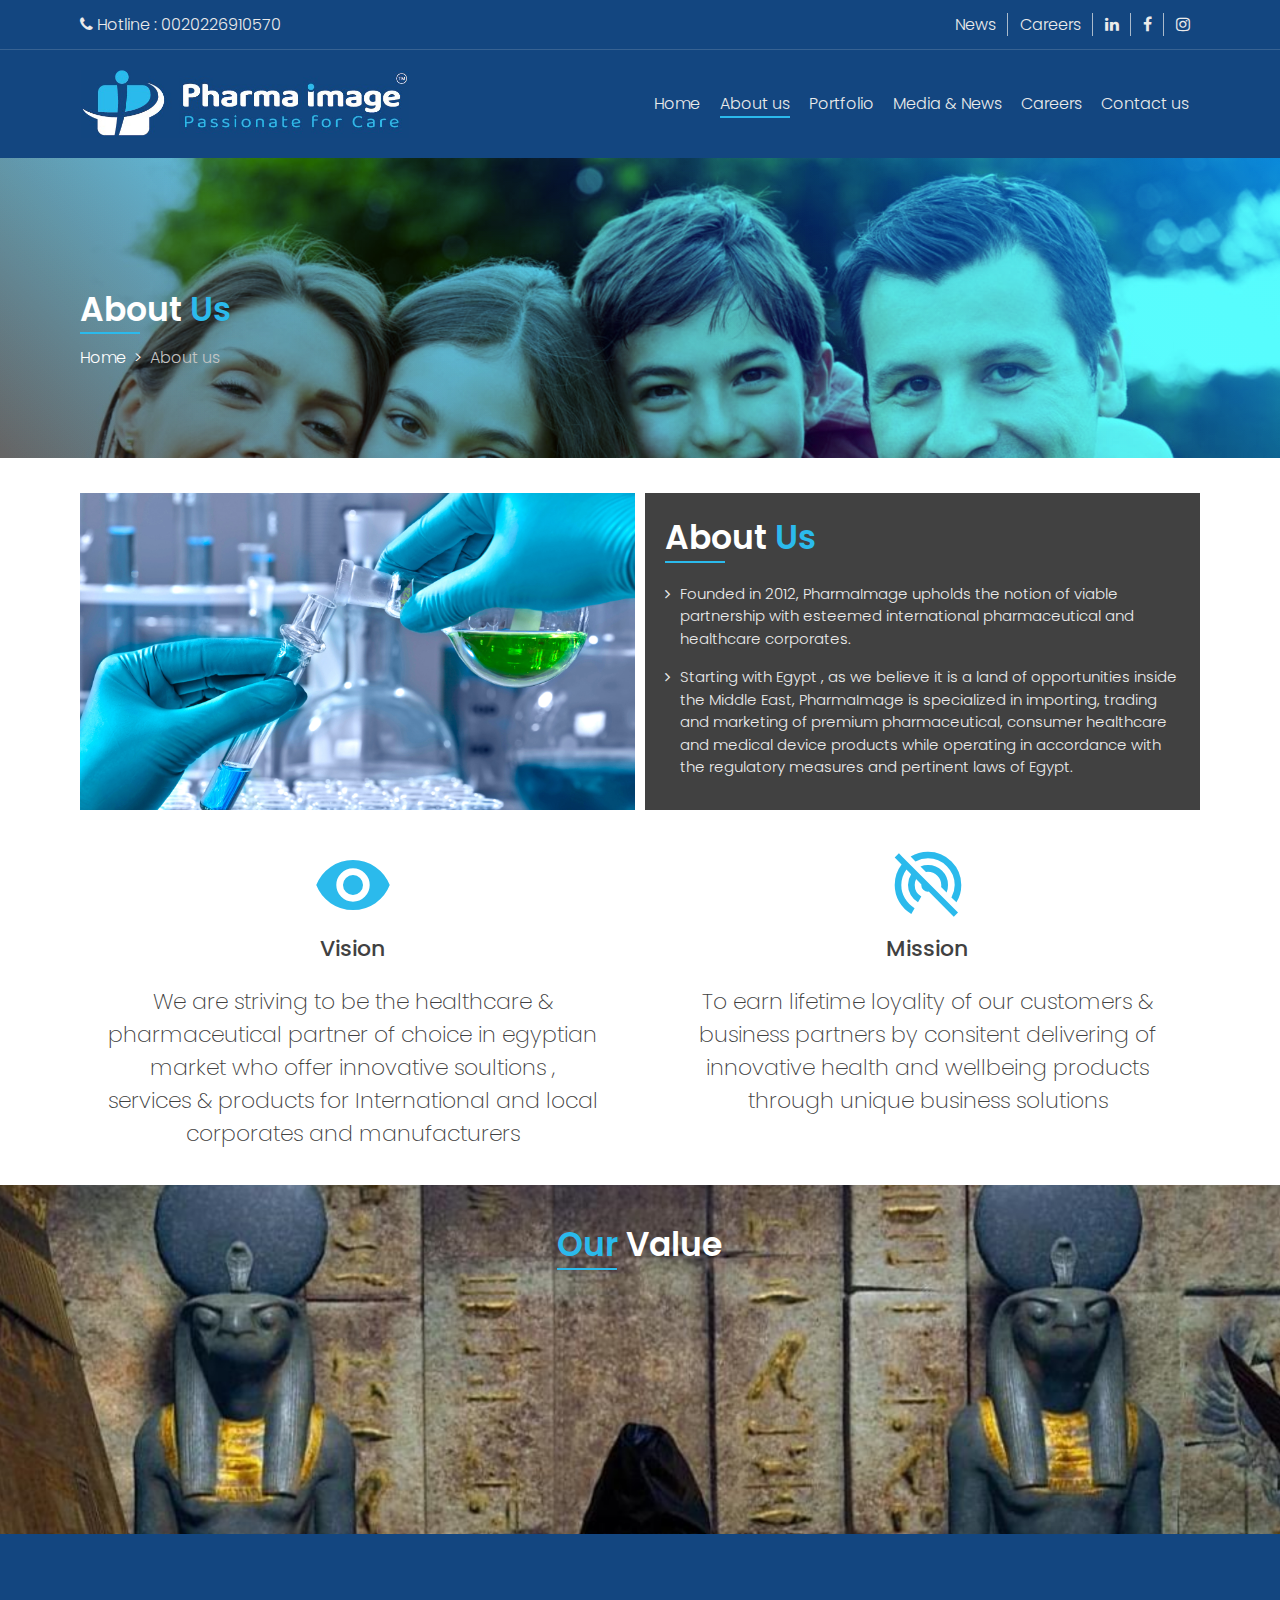
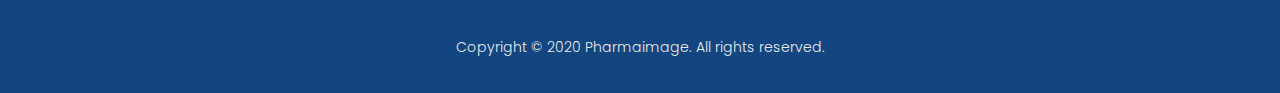
==== aboutus.html @ 9aad7ee1 "pahrma" ====
<!DOCTYPE html>
<html lang="en">

<head>
    <meta charset="UTF-8">
    <meta name="viewport" content="width=device-width, initial-scale=1.0">
    <title>Pharma Image</title>
    <link href="https://fonts.googleapis.com/css2?family=Poppins:wght@100;200;300;400;500;600;700;800;900&display=swap" rel="stylesheet">
    <link href="https://fonts.googleapis.com/icon?family=Material+Icons" rel="stylesheet">
    <link href="./assets/css/bootstrap.min.css" rel="stylesheet">
    <link href="./assets/css/owl.carousel.min.css" rel="stylesheet">
    <link href="./assets/css/owl.theme.default.min.css" rel="stylesheet">
    <link href="./assets/css/font-awesome.min.css" rel="stylesheet">
    <link href="./assets/css/animate.css" rel="stylesheet">
    <link href="./assets/css/custom.css" rel="stylesheet">
</head>

<body>
    <div class="Pharma_wrapper">
        <!-- Strat Top Header ------------------------------->
        <div class="Pharma_Top_Header">
            <div class="container-fluid Pharma_Custon_Container">
                <div class="row">
                    <div class="col-xl-6 col-lg-6 col-md-6 col-6">
                        <!-- Start Hotline Code ------------------>
                        <div class="Pharma_Hotline_With_Icon Pharma_Text">
                            <h6> <i class="fa fa-phone"></i> <span class="small-hidden">Hotline</span> : <span> 0020226910570 </span></h6>
                        </div>
                    </div>
                    <div class="col-xl-6 col-lg-6 col-md-6 col-6">
                        <!-- Start Quick Links And media Code ------------------>
                        <div class="Pharma_Text Quick_Links">
                            <ul>
                                <li class="hidden"><a href="news.html"> News </a></li>
                                <li class="hidden"><a href="careers.html"> Careers </a></li>
                                <li>
                                    <a href="#"> <i class="fa fab fa-linkedin"></i> </a>
                                </li>
                                <li>
                                    <a href="#"> <i class="fa fab fa-facebook"></i> </a>
                                </li>
                                <li>
                                    <a href="#"> <i class="fa fab fa-instagram"></i> </a>
                                </li>
                            </ul>
                        </div>
                    </div>
                </div>
            </div>
        </div>
        <!-- Strat Main Header ------------------------------->
        <nav class="navbar navbar-expand-lg Pharma_Navbar navbar-blue bg-blue">
            <div class="container-fluid Pharma_Custon_Container">
                <a class="navbar-brand" href="#">
                    <img src="assets/image/logo-light.png" alt="Pharma Image">
                </a>
                <button class="navbar-toggler" type="button" data-toggle="collapse" data-target="#navbarSupportedContent" aria-controls="navbarSupportedContent" aria-expanded="false" aria-label="Toggle navigation">
              <span class="navbar-toggler-icon"></span>
            </button>
                <div class="collapse navbar-collapse" id="navbarSupportedContent">
                    <ul class="navbar-nav ml-auto">
                        <li class="nav-item">
                            <a class="nav-link" href="index.html">Home <span class="sr-only">(current)</span></a>
                        </li>
                        <li class="nav-item active">
                            <a class="nav-link" href="aboutus.html">About us</a>
                        </li>
                        <li class="nav-item">
                            <a class="nav-link" href="portfolio.html">Portfolio</a>
                        </li>
                        <li class="nav-item">
                            <a class="nav-link" href="news.html">Media & News</a>
                        </li>
                        <li class="nav-item">
                            <a class="nav-link" href="careers.html">Careers</a>
                        </li>
                        <li class="nav-item">
                            <a class="nav-link" href="contactus.html">Contact us</a>
                        </li>
                    </ul>
                </div>
            </div>
        </nav>
        <!-- Strat Main banner Header ------------------------------->
        <div class="banner">
            <div class="banner-image banner-iamge-blend">
                <div class="container-fluid Pharma_Custon_Container">
                    <div class="banner-title text-left wow fadeInUp">
                        <div class="Pharma_title mb-0"> About <span>Us</span> </div>
                    </div>
                    <nav aria-label="breadcrumb">
                        <ol class="breadcrumb no-bg pl-0">
                            <li class="breadcrumb-item"><a href="#">Home</a></li>
                            <li class="breadcrumb-item active" aria-current="page">About us</li>
                        </ol>
                    </nav>
                </div>
            </div>
        </div>
        <!-- Strat Section About us ------------------------------->
        <section class="aboutus" id="aboutus">
            <div class="container-fluid Pharma_Custon_Container">
                <div class="form-row">
                    <div class="col-xl-6 col-lg-6 col-md-6 col-12">
                        <img class="w-100 small-hidden wow fadeInUp" src="assets/image/home-main-banner-2.jpg" alt="">
                    </div>
                    <div class="col-xl-6 col-lg-6 col-md-6 col-12">
                        <div class="Pharma_About wow fadeInUp">
                            <div class="Pharma_title"> About <span>Us</span> </div>
                            <div class="Pharma_about_text">
                                <p>
                                    <i class="fa fa-angle-right"></i> Founded in 2012, PharmaImage upholds the notion of viable partnership with esteemed international pharmaceutical and healthcare corporates.
                                </p>
                                <p>
                                    <i class="fa fa-angle-right"></i> Starting with Egypt , as we believe it is a land of opportunities inside the Middle East, PharmaImage is specialized in importing, trading and marketing of premium pharmaceutical, consumer
                                    healthcare and medical device products while operating in accordance with the regulatory measures and pertinent laws of Egypt.
                                </p>
                            </div>
                        </div>
                    </div>
                </div>
            </div>
        </section>
        <!-- Strat Section Visiion and Mision ------------------------------->
        <section class="vision-mission pt-0">
            <div class="container-fluid Pharma_Custon_Container">
                <div class="row">
                    <div class="col-xl-6 col-lg-6 col-md-6 col-12">
                        <div class="block wow fadeInUp">
                            <div class="block-icon"><span class="material-icons">remove_red_eye</span></div>
                            <div class="block-title">Vision</div>
                            <div class="block-text">
                                We are striving to be the healthcare & pharmaceutical partner of choice in egyptian market who offer innovative soultions , services & products for International and local corporates and manufacturers
                            </div>
                        </div>
                    </div>
                    <div class="col-xl-6 col-lg-6 col-md-6 col-12">
                        <div class="block wow fadeInUp">
                            <div class="block-icon"><span class="material-icons">portable_wifi_off</span></div>
                            <div class="block-title">Mission</div>

                            <div class="block-text">
                                To earn lifetime loyality of our customers & business partners by consitent delivering of innovative health and wellbeing products through unique business solutions
                            </div>
                        </div>
                    </div>
                </div>
            </div>
        </section>
        <!-- Strat Section Value ------------------------------->
        <section class="value text-center">
            <div class="container-fluid Pharma_Custon_Container">
                <div class="Pharma_title"> <span>Our</span> Value </div>
                <div class="row">
                    <div class="col wow fadeInUp">
                        <div class="box-value">
                            <div class="icon-value">
                                <span class="material-icons icon">layers</span>
                            </div>
                            <div class="text-value">Empowering Leadership</div>
                        </div>
                    </div>
                    <div class="col wow fadeInUp">
                        <div class="box-value">
                            <div class="icon-value">
                                <span class="material-icons icon">gavel</span>
                            </div>
                            <div class="text-value">Ethics & Integrity </div>
                        </div>
                    </div>
                    <div class="col wow fadeInUp">
                        <div class="box-value">
                            <div class="icon-value">
                                <span class="material-icons icon">assignment_turned_in</span>
                            </div>
                            <div class="text-value">Quality</div>
                        </div>
                    </div>
                    <div class="col wow fadeInUp">
                        <div class="box-value">
                            <div class="icon-value">
                                <i class="fa fa-lightbulb-o icon" aria-hidden="true"></i>
                            </div>
                            <div class="text-value">Results Ambitious</div>
                        </div>
                    </div>
                    <div class="col wow fadeInUp">
                        <div class="box-value">
                            <div class="icon-value">
                                <span class="material-icons icon">device_hub</span>
                            </div>
                            <div class="text-value">Teamwork & Respect</div>
                        </div>
                    </div>
                </div>
            </div>
        </section>
        <!-- Strat Footer ------------------------------->
        <section class="footer">
            <div class="container-fluid Pharma_Custon_Container">
                <div class="main-nav-footer d-flex">
                    <ul class="list-unstyled nav wow fadeInUp">
                        <li class="logo-footer">
                            <a href="#"> <img src="assets/image/logo-light.png"> </a>
                        </li>
                        <li><a href="#"> Terms of website use </a></li>
                        <li><a href="#">  Privacy policy </a></li>
                        <li><a href="#">  Cookie policy </a></li>
                    </ul>
                    <ul class="list-unstyled nav wow fadeInUp">
                        <li><a href="#"> Sitemap </a></li>
                        <li><a href="#">  Contact us </a></li>
                    </ul>
                </div>
                <div class="copyright text-center"> Copyright © 2020 Pharmaimage. All rights reserved. </div>
            </div>
        </section>
        <script src="./assets/js/jquery-3.2.0.min.js"></script>
        <script src="./assets/js/popper.min.js"></script>
        <script src="./assets/js/bootstrap.min.js"></script>
        <script src="./assets/js/jquery-easing.min.js"></script>
        <script src="./assets/js/js-delever.js"></script>
        <script src="./assets/js/owl.carousel.min.js"></script>
        <script src="./assets/js/wow.min.js"></script>
        <script src="./assets/js/custom.js"></script>
</body>

</html>
---- assets/css/custom.css ----
/* Start Root Color For Website ************************/

:root {
    --main-bg-color: #134680;
    --background-gray-light: #F1F1F1;
    --backgrounf-gray-dark: #414141;
    --color-white: #ffffff;
    --color-blue: #2BBAEC;
    --color-gray-light: #EBEBEB;
    --color-gray-dark: #414141;
    --color-dark: #C4C4C4;
}


/* End Root Color For Website ************************/


/* Start Gloable Code Css *******************************/

ul {
    padding: 0;
    margin: 0;
    list-style: none;
}

.close {
    display: none;
}

a:hover {
    text-decoration: none;
}

.logo-mobile {
    display: none;
}

.btn:focus,
button:focus {
    outline: 0 !important;
    box-shadow: none !important;
}

* {
    box-sizing: border-box;
}

h1,
h2,
h3,
h4,
h5,
h6 {
    margin-bottom: 0;
}

html,
body {
    font-family: 'Poppins', sans-serif;
    margin: 0;
    padding: 0;
    height: 100%;
    font-weight: 300;
    color: var(--color-gray-dark);
}

.no-bg {
    background: none !important;
}

.form-control:focus {
    box-shadow: none !important;
    outline: none;
}

.form-control {
    border: 1px solid var(--color-blue);
}

.btn-send {
    background: var(--color-blue);
    color: var(--color-white);
    padding: 8px 60px;
    border-radius: 25px;
    -webkit-border-radius: 25px;
    -moz-border-radius: 25px;
    -ms-border-radius: 25px;
    -o-border-radius: 25px;
}

.Pharma_wrapper {
    position: relative;
}

.Pharma_Custon_Container {
    padding: 0 80px;
}

section {
    padding: 35px 0;
}

.Pharma_title {
    font-size: 33px;
    font-weight: 600;
    position: relative;
    margin-bottom: 20px;
    display: inline-block;
}

.Pharma_title::after {
    position: absolute;
    content: "";
    background: var(--color-blue);
    height: 2px;
    width: 60px;
    left: 0;
    bottom: 0;
}

.Pharma_title span {
    color: var(--color-blue);
}


/* End Gloable Code Css *******************************/


/* Start Top Header Css **********************/

.Pharma_Top_Header {
    background: var(--main-bg-color);
    height: 50px;
    color: var(--color-gray-light);
    border-bottom: 1px solid rgb(235 235 235 / 17%);
}

.Pharma_Top_Header .Pharma_Text h6 {
    line-height: 50px;
    font-size: 16px;
    font-weight: 300;
}

.Quick_Links {
    line-height: 50px;
    text-align: right;
}

.Quick_Links ul li {
    display: inline-block;
    margin: 0;
    position: relative;
}

.Quick_Links ul li:after {
    position: absolute;
    content: "";
    background: rgb(235 235 235 / 70%);
    width: 1px;
    height: 46%;
    left: -3px;
    top: 13px;
}

.Quick_Links ul li:first-child:after {
    width: 0;
}

.Quick_Links ul li a {
    color: var(--color-gray-light);
    font-size: 16px;
    padding: 0 10px;
    transition: 0.3s;
}

.Quick_Links ul li a:hover {
    color: var(--color-white);
}


/* End Top Header Css **********************/


/* Start Header Css **********************/

.Pharma_Navbar.bg-blue {
    background: var(--main-bg-color);
    min-height: 108px;
}

.Pharma_Navbar .navbar-collapse {
    margin-right: -15px;
}

.Pharma_Navbar .navbar-brand {
    margin-left: -15px;
}

.Pharma_Navbar .navbar-brand img {
    width: 328px;
}

.Pharma_Navbar .navbar-nav .nav-item {
    position: relative;
    margin-right: .6rem;
    margin-left: .6rem;
}

.Pharma_Navbar .navbar-nav .nav-item::after {
    position: absolute;
    content: "";
    bottom: -2px;
    left: 0;
    background: var(--color-blue);
    height: 2px;
    width: 0;
    transition: 0.3s;
}

.Pharma_Navbar .navbar-nav .nav-item.active::after {
    width: 100%;
}

.Pharma_Navbar .navbar-nav .nav-item:hover::after {
    width: 100%;
}

.Pharma_Navbar .navbar-nav .nav-item .nav-link {
    color: var(--color-gray-light);
    padding: 0;
    transition: 0.3s;
}

.Pharma_Navbar .navbar-nav .nav-item .nav-link:hover {
    color: var(--color-white);
}


/* End Header Css **********************/


/* Strat Slider Header Css **********************/

.Pharma_Slider {
    position: relative;
}

.Pharma_Slider .Pharma_Content_slider {
    background: linear-gradient(to left top, #0289B8, #3D3D3D);
    height: 600px;
    position: relative;
}

.Pharma_Slider .Pharma_Content_slider img {
    height: 100%;
    width: 100%;
    object-fit: cover;
    background-blend-mode: overlay;
}

.Pharma_Slider .Pharma_Content_slider .Info_Text {
    position: absolute;
    top: 50%;
    z-index: 999;
    left: 50%;
    color: var(--color-white);
    transform: translate(-50%, -50%);
    font-size: 30px;
    font-weight: 600;
    text-align: center;
    width: 50%;
    text-transform: capitalize;
    -webkit-transform: translate(-50%, -50%);
    -moz-transform: translate(-50%, -50%);
    -ms-transform: translate(-50%, -50%);
    -o-transform: translate(-50%, -50%);
}

.Pharma_Slider .Pharma_Content_slider .scroll {
    position: absolute;
    top: 80%;
    z-index: 999;
    left: 50%;
    color: var(--color-white);
    width: 30px;
    height: 50px;
    border-radius: 25px;
    transform: translate(-50%, -50%);
    text-align: center;
    border: 1px solid var(--color-white);
    transition: all 0.3s ease-in-out;
    -webkit-transition: all 0.3s ease-in-out;
    -moz-transition: all 0.3s ease-in-out;
    -ms-transition: all 0.3s ease-in-out;
    -o-transition: all 0.3s ease-in-out;
}

.Pharma_Slider .Pharma_Content_slider .scroll a {
    color: var(--color-white);
    font-size: 18px;
    position: relative;
    animation: down 2s linear infinite;
}

@keyframes down {
    0% {
        opacity: 0;
        top: 0px;
    }
    50% {
        opacity: 0.5;
        top: 20px;
    }
    100% {
        opacity: 0;
        top: 20px;
    }
}

.Pharma_Slider .owl-theme .owl-nav {
    position: absolute;
    bottom: 80px;
    right: 25px;
    transform: rotate(90deg);
}

.Pharma_Slider .owl-theme .owl-nav [class*=owl-] {
    color: var(--color-blue);
    font-size: 14px;
    margin: 0 5px;
    background: var(--color-white);
    display: inline-block;
    cursor: pointer;
    border-radius: 3px;
    width: 50px;
    height: 50px;
    line-height: 50px;
    text-align: center;
    transition: 0.3s;
}

.Pharma_Slider .owl-theme .owl-nav [class*=owl-]:hover {
    background: var(--main-bg-color);
    color: var(--color-white);
}

.Pharma_Slider .owl-theme .owl-nav [class*=owl-] i {
    font-size: 25px;
}


/* End Slider Header Css **********************/


/* Start About Css **********************/

.Pharma_About {
    background: var(--backgrounf-gray-dark);
    height: 100%;
    padding: 20px;
    color: var(--color-white);
}

.Pharma_About .Pharma_about_text p {
    color: var(--color-gray-light);
    font-size: 15px;
    display: flex;
}

.Pharma_About .Pharma_about_text p i {
    margin-right: 10px;
    position: relative;
    top: 3px;
}

.Pharma_About .Pharma_about_text p:last-child {
    margin-bottom: 0;
}


/* End About Css **********************/


/* Start Portfolio Css ***********************/

.portfolio .Pharma_portfolio {
    background: var(--background-gray-light);
    padding: 35px 0;
}

.portfolio .Pharma_portfolio .nav {
    justify-content: center;
    margin-top: 20px;
}

.portfolio .Pharma_portfolio .nav-pills .nav-link {
    font-weight: 400;
    color: var(--color-dark);
    position: relative;
    padding: 0 0 5px 0;
    margin: 0 10px;
}

.portfolio .Pharma_portfolio .nav-pills .nav-link::after {
    position: absolute;
    content: "";
    background: var(--color-blue);
    height: 2px;
    width: 0;
    left: 0;
    bottom: 0;
    transition: 0.3s;
}

.portfolio .Pharma_portfolio .nav-pills .nav-link.active::after,
.portfolio .Pharma_portfolio .nav-pills .nav-link:hover::after {
    width: 40px;
    color: var(--color-gray-dark);
}

.portfolio .Pharma_portfolio .nav-pills .nav-link.active,
.portfolio .Pharma_portfolio .nav-pills .show>.nav-link {
    color: var(--color-gray-dark);
    background: none;
}

.portfolio .tab-content {
    margin-top: 35px;
}

.portfolio .tab-content .boxs {
    background: var(--color-white);
    box-shadow: 0 2px 10px rgba(0, 0, 0, 0.16);
    min-height: 150px;
    display: flex;
    justify-content: center;
    margin-bottom: 35px;
}

.portfolio .tab-content .boxs img {
    object-fit: contain;
    width: 180px;
}

.portfolio .tab-content .boxs img.last-img {
    width: 100px !important;
}


/* End Portfolio Css ***********************/


/* Start Value Css ***********************/

.value {
    background: url(../image/our-value.png) no-repeat center center / cover;
}

.value .Pharma_title {
    color: var(--color-white);
}

.value .box-value {
    background: rgb(255 255 255 / 0.8);
    min-height: 190px;
    margin-top: 20px;
    text-align: center;
    display: flex;
    flex-direction: column;
    justify-content: center;
}

.value .box-value .icon-value {}

.value .box-value .icon-value .icon {
    color: var(--color-blue);
    font-size: 95px;
}

.value .box-value .text-value {
    font-weight: 500;
    font-size: 18px;
    color: var(--color-gray-dark);
}


/* End Value Css ***********************/


/* Start Footer Css ***********************/

.footer {
    background: var(--main-bg-color);
    min-height: 147px;
    margin-top: -1px;
}

.footer .main-nav-footer {
    justify-content: space-between;
}

.footer .nav {}

.footer .nav li {
    padding: 0 8px;
    display: flex;
    align-items: center;
}

.footer .nav li img {
    width: 328px;
}

.footer .nav li.logo-footer {
    margin-right: 20px;
}

.footer .nav li a {
    color: var(--color-gray-light);
    font-weight: 300;
    font-size: 16px;
    transition: all 0.3s ease-in-out;
    -webkit-transition: all 0.3s ease-in-out;
    -moz-transition: all 0.3s ease-in-out;
    -ms-transition: all 0.3s ease-in-out;
    -o-transition: all 0.3s ease-in-out;
}

.footer .nav li a:hover {
    color: var(--color-white);
}

.footer .copyright {
    color: var(--color-gray-light);
    font-size: 14px;
    font-weight: 300;
}


/* End Footer Css ***********************/


/* Start About us --------------------------*/

.banner {
    height: 300px;
}

.banner-image {
    background: url(../image/Family-Hispanic.png), linear-gradient(45deg, #333, #2BBAEC);
    background-size: 100%;
    height: 100%;
    background-blend-mode: overlay;
    display: flex;
    align-items: center;
}

.banner .banner-title {
    margin-top: 6%;
}

.banner-image .Pharma_title {
    color: var(--color-white);
}

.banner .breadcrumb .breadcrumb-item a {
    color: var(--color-white);
}

.banner .breadcrumb-item+.breadcrumb-item::before {
    display: inline-block;
    padding-right: .5rem;
    padding-left: .5rem;
    color: var(--color-white);
    content: ">";
}

.banner .breadcrumb-item.active {
    color: var(--color-dark);
}

.vision-mission .block {
    text-align: center;
}

.vision-mission .block .block-icon span {
    font-size: 80px;
    color: var(--color-blue);
}

.vision-mission .block .block-title {
    font-size: 22px;
    font-weight: 500;
    color: var(--color-gray-dark);
}

.vision-mission .block .block-text {
    font-size: 22px;
    font-weight: 200;
    color: var(--color-gray-dark);
    width: 90%;
    margin: 20px auto 0 auto;
}


/* Start Media and news --------------------*/

.comming-soon h1 {
    font-size: 50px;
    font-family: 'Poppins', sans-serif;
    margin-bottom: 0;
    line-height: 1;
    font-weight: 700;
    text-align: center;
}

.dot {
    color: #4FEBFE;
}


/* Start Careers --------------------*/

.careers .form {
    margin-top: 35px;
}

.form .Pharma_title {
    font-size: 22px;
}

.file-upload-wrapper {
    position: relative;
    width: 100%;
    height: 38px;
    border: 1px solid var(--color-blue);
    border-radius: 5px;
    -webkit-border-radius: 5px;
    -moz-border-radius: 5px;
    -ms-border-radius: 5px;
    -o-border-radius: 5px;
}

.careers .file-upload-wrapper:after {
    content: attr(data-text);
    font-size: 15px;
    position: absolute;
    top: 0;
    left: 85px;
    padding: 0 15px;
    display: block;
    width: auto;
    pointer-events: none;
    z-index: 20;
    line-height: 35px;
    color: var(--color-dark);
    font-weight: 300;
}

.careers .file-upload-wrapper:before {
    content: 'Upload';
    position: absolute;
    top: 0;
    left: 0;
    display: inline-block;
    height: 36px;
    background: var(--color-blue);
    color: var(--color-white);
    font-weight: 400;
    z-index: 25;
    font-size: 16px;
    line-height: 36px;
    padding: 0 15px;
    pointer-events: none;
    border-top-left-radius: 4px;
    border-bottom-left-radius: 4px;
}

.careers .file-upload-wrapper:hover:before {
    background: var(--color-blue);
}

.careers .file-upload-wrapper input {
    opacity: 0;
    position: absolute;
    top: 0;
    right: 0;
    bottom: 0;
    left: 0;
    z-index: 99;
    height: 40px;
    margin: 0;
    padding: 0;
    display: block;
    cursor: pointer;
    width: 100%;
}


/* Start Contact us ---------------*/

.contact .contact-info {
    margin-top: 35px;
}

.contact-info ul {}

.contact-info ul li {
    margin-bottom: 10px;
    width: 70%;
    display: flex;
    align-items: center;
}

.contact-info ul li i {
    margin-right: 10px;
    text-align: center;
    width: 40px;
    height: 40px;
    background: #f8f9fa;
    line-height: 40px;
    border-radius: 25px;
    display: inline-table;
    font-size: 18px;
}


/* Start News ---------------------------*/

.pharma-news {
    height: 250px;
    position: relative;
    margin-top: 30px;
}

.pharma-news img {
    object-fit: cover;
    height: 100%;
}

.pharma-news .news-info-content {
    position: absolute;
    content: "";
    background: linear-gradient(rgb(0 0 0 / 0%), rgba(65, 46, 46, 0.70));
    bottom: 0;
    left: 0;
    width: 100%;
    height: 100%;
    display: flex;
    align-items: flex-end;
    color: var(--color-white);
    padding: 0 15px;
}

.pharma-news .news-info-content p {
    position: relative;
    margin: 15px 0;
    padding: 0 0 0 10px;
    color: var(--color-white);
}

.pharma-news .news-info-content p::after {
    position: absolute;
    content: "";
    background: var(--color-blue);
    width: 3px;
    height: 0%;
    left: 0;
    bottom: 0;
    transition: all 0.3s;
    -webkit-transition: all 0.3s;
    -moz-transition: all 0.3s;
    -ms-transition: all 0.3s;
    -o-transition: all 0.3s;
}

.pharma-news .news-info-content:hover p::after {
    height: 100%;
}


/* Start Responsive Css ---------------------*/

@media (max-width: 990px) {
    .Pharma_title {
        font-size: 30px;
    }
    .navbar-blue .navbar-toggler-icon {
        background: #fff;
        height: 1px;
        position: relative;
        border-radius: 5px;
    }
    .navbar-blue .navbar-toggler-icon:after {
        content: "";
        position: absolute;
        top: 10px;
        width: 100%;
        background: white;
        height: 1px;
        left: 0;
        border-radius: 5px;
    }
    .navbar-blue .navbar-toggler-icon:before {
        content: "";
        position: absolute;
        top: -10px;
        width: 100%;
        background: white;
        height: 1px;
        left: 0;
        border-radius: 5px;
    }
    .navbar-collapse {
        display: block;
        position: fixed !important;
        min-width: 300px;
        top: 0;
        right: -300px;
        height: 100%;
        overflow-y: auto;
        z-index: 500;
        padding: 20px 30px;
        color: var(--color-gray-light);
        background: rgb(19 70 128 / 93%);
        /* -webkit-box-shadow: 0 1px 10px 0 rgba(150, 150, 150, 0.2);
        -o-box-shadow: 0 1px 10px 0 rgba(150, 150, 150, 0.2);
        -moz-box-shadow: 0 1px 10px 0 rgba(150, 150, 150, 0.2);
        box-shadow: 0 1px 10px 0 rgba(150, 150, 150, 0.2); */
        border-left: 1px solid #386293;
        transition: 0.4s;
        -webkit-transition: 0.4s;
        -moz-transition: 0.4s;
        -ms-transition: 0.4s;
        -o-transition: 0.4s;
    }
    .navbar-collapse.show {
        right: 0;
    }
    .navbar-collapse .navbar-nav {
        margin: 65px 0 0 0;
    }
    .close {
        display: block;
        font-size: 30px;
        font-weight: 400;
        color: var(--main-bg-color);
        opacity: 0.8;
        margin: 8px 10px;
        background: var(--color-white) !important;
        width: 30px;
        height: 30px;
        line-height: 32px;
        opacity: 1;
        border-radius: 25px;
        -webkit-border-radius: 25px;
        -moz-border-radius: 25px;
        -ms-border-radius: 25px;
        -o-border-radius: 25px;
    }
    .Pharma_Custon_Container {
        padding: 0 40px;
    }
    .Pharma_Navbar .navbar-brand {
        margin-left: 15px;
    }
    .navbar-toggler {
        margin-right: 15px
    }
    .Pharma_Navbar .navbar-brand img {
        width: 288px;
    }
    .Pharma_Top_Header .Pharma_Text h6 {
        font-size: 15px;
    }
    .Quick_Links ul li a {
        font-size: 15px;
    }
    .Pharma_Navbar .navbar-nav .nav-item {
        line-height: 30px;
    }
    .Pharma_Navbar .navbar-nav .nav-item::after {
        width: 0;
    }
    .Pharma_Navbar .navbar-nav .nav-item.active::after {
        width: 0;
    }
    .Pharma_Navbar .navbar-nav .nav-item:hover::after {
        width: 0;
    }
    .Pharma_Navbar .navbar-nav .nav-item .nav-link {
        margin-bottom: 8px;
        font-weight: 200;
    }
    .Pharma_Slider .Pharma_Content_slider .Info_Text {
        font-size: 25px;
    }
    .Pharma_Slider .owl-theme .owl-nav [class*=owl-] {
        width: 45px;
        height: 45px;
        line-height: 45px;
    }
    /* Start About ---------------------*/
    .aboutus img {
        object-fit: cover;
        height: 100%;
    }
    .vision-mission .block .block-text {
        font-size: 17px;
    }
    /* Start Value ---------------------*/
    .value .box-value {
        padding: 0 15px;
    }
    .value .box-value .icon-value .icon {
        font-size: 70px;
    }
    .value .box-value .text-value {
        font-size: 16px;
    }
    /* Start Footer ---------------------*/
    .footer .nav li img {
        width: 288px;
    }
    .footer .nav li a {
        font-size: 14px;
    }
    .footer .copyright {
        font-size: 12px;
    }
}

@media (max-width: 768px) {
    .Pharma_Top_Header .Pharma_Text h6 {
        font-size: 14px;
    }
    .Quick_Links ul li a {
        font-size: 14px;
    }
    .Pharma_Navbar .navbar-brand img {
        width: 260px;
    }
    .Pharma_Slider .Pharma_Content_slider {
        height: 500px;
    }
    .Pharma_Slider .Pharma_Content_slider .Info_Text {
        width: 79%;
    }
    /* Start Footer ---------------------*/
    .d-flex {
        display: block !important;
    }
    .footer .nav li img {
        width: 260px;
    }
    .footer .nav li a {
        font-size: 12px;
    }
    .footer .copyright {
        font-size: 12px;
    }
    .footer .nav li.logo-footer {
        width: 100%;
        margin-bottom: 20px;
    }
    .footer .nav li {
        display: inline-block
    }
    .footer .nav {
        margin: 0 auto 8px auto;
        width: 100%;
        display: block;
        text-align: center;
    }
}

@media (max-width: 610px) {
    .hidden {
        display: none !important;
    }
    .Quick_Links ul li:nth-of-type(3):after {
        width: 0;
    }
    .Pharma_Top_Header {
        height: 40px;
        display: flex;
        align-items: center;
    }
    .Pharma_Navbar .navbar-brand img {
        width: 215px;
    }
    .Pharma_Navbar.bg-blue {
        min-height: 80px;
    }
    .logo-mobile {
        display: block;
    }
    .Pharma_Slider .owl-theme .owl-nav {
        right: 0;
    }
    .Pharma_Slider .owl-theme .owl-nav [class*=owl-] {
        width: 40px;
        height: 40px;
        line-height: 40px;
    }
    .Pharma_Slider .Pharma_Content_slider .Info_Text {
        font-size: 22px;
    }
    .Pharma_Slider .Pharma_Content_slider .Info_Text {
        width: 85%;
    }
    .Pharma_title {
        font-size: 25px;
    }
    .Pharma_About .Pharma_about_text p {
        font-size: 14px;
    }
    .portfolio .Pharma_portfolio .nav-pills .nav-link {
        font-size: 14px;
    }
    .value .box-value .text-value {
        font-size: 14px;
    }
    .banner {
        height: 230px;
    }
    .banner-image {
        background: url(../image/Family-Hispanic.png), linear-gradient(45deg, #232323, #2BBAEC);
        background-size: 100%;
    }
    .banner .banner-title {
        margin-top: 25%;
    }
    .vision-mission .block {
        text-align: center;
        margin-bottom: 25px;
    }
    .vision-mission .block .block-text {
        font-size: 15px;
    }
    .offset-2 {
        margin-left: 0;
    }
}

@media (max-width: 480px) {
    .navbar-toggler {
        margin-right: 0;
    }
    .Pharma_Navbar .navbar-brand {
        margin-left: 0;
    }
    .Pharma_Custon_Container {
        padding: 0 22px;
    }
    .hidden {
        display: none !important;
    }
    .Quick_Links ul li:nth-of-type(3):after {
        width: 0;
    }
    .Pharma_Top_Header {
        height: 40px;
        display: flex;
        align-items: center;
    }
    .Pharma_Navbar .navbar-brand img {
        width: 200px;
    }
    .Pharma_Navbar.bg-blue {
        min-height: 80px;
    }
    .logo-mobile {
        display: block;
    }
    .Pharma_Slider .owl-theme .owl-nav {
        right: 0;
    }
    .Pharma_Slider .owl-theme .owl-nav [class*=owl-] {
        width: 40px;
        height: 40px;
        line-height: 40px;
    }
    .Pharma_Slider .Pharma_Content_slider .Info_Text {
        font-size: 22px;
    }
    .Pharma_Slider .Pharma_Content_slider .Info_Text {
        width: 85%;
    }
    .Pharma_title {
        font-size: 25px;
    }
    .Pharma_About .Pharma_about_text p {
        font-size: 14px;
    }
    .portfolio .Pharma_portfolio .nav-pills .nav-link {
        font-size: 13px;
    }
    .value .box-value .text-value {
        font-size: 14px;
    }
    .banner {
        height: 230px;
    }
    .banner-image {
        background: url(../image/Family-Hispanic.png), linear-gradient(45deg, #232323, #2BBAEC);
        background-size: 100%;
    }
    .banner .banner-title {
        margin-top: 25%;
    }
    .vision-mission .block {
        text-align: center;
        margin-bottom: 25px;
    }
    .vision-mission .block .block-text {
        font-size: 15px;
    }
    .offset-2 {
        margin-left: 0;
    }
    .Pharma_Top_Header .Pharma_Text h6 {
        font-size: 12px;
    }
    .footer .nav li img {
        width: 200px;
    }
    .contact .contact-info {
        margin-top: 20px;
    }
    .contact-info ul li {
        margin-bottom: 10px;
        width: 90%;
        display: flex;
        align-items: center;
    }
}

@media (max-width: 375px) {
    .navbar-toggler {
        margin-right: 0;
    }
    .Pharma_Navbar .navbar-brand {
        margin-left: 0;
    }
    .Pharma_Custon_Container {
        padding: 0 22px;
    }
    .small-hidden {
        display: none !important;
    }
    .Quick_Links ul li a {
        font-size: 13px;
    }
    .Quick_Links ul li:nth-of-type(3):after {
        width: 0;
    }
    .Pharma_Top_Header {
        height: 40px;
        display: flex;
        align-items: center;
    }
    .Pharma_Navbar .navbar-brand img {
        width: 180px;
    }
    .Pharma_Navbar.bg-blue {
        min-height: 80px;
    }
    .logo-mobile {
        display: block;
    }
    .Pharma_Slider .owl-theme .owl-nav {
        right: 0;
    }
    .Pharma_Slider .owl-theme .owl-nav [class*=owl-] {
        width: 40px;
        height: 40px;
        line-height: 40px;
    }
    .Pharma_Slider .Pharma_Content_slider .Info_Text {
        font-size: 22px;
    }
    .Pharma_Slider .Pharma_Content_slider .Info_Text {
        width: 85%;
    }
    .Pharma_title {
        font-size: 25px;
    }
    .Pharma_About .Pharma_about_text p {
        font-size: 14px;
    }
    .portfolio .Pharma_portfolio .nav-pills .nav-link {
        font-size: 13px;
        margin-bottom: 10px;
    }
    .value .box-value .text-value {
        font-size: 14px;
    }
    .banner {
        height: 230px;
    }
    .banner-image {
        background: url(../image/Family-Hispanic.png), linear-gradient(45deg, #232323, #2BBAEC);
        background-size: 100%;
    }
    .banner .banner-title {
        margin-top: 25%;
    }
    .vision-mission .block {
        text-align: center;
        margin-bottom: 25px;
    }
    .vision-mission .block .block-text {
        font-size: 15px;
    }
    .offset-2 {
        margin-left: 0;
    }
    .Pharma_Top_Header .Pharma_Text h6 {
        font-size: 13px;
    }
    .footer .nav li img {
        width: 180px;
    }
    .contact .contact-info {
        margin-top: 20px;
    }
    .contact-info ul li {
        margin-bottom: 10px;
        width: 90%;
        display: flex;
        align-items: center;
    }
}
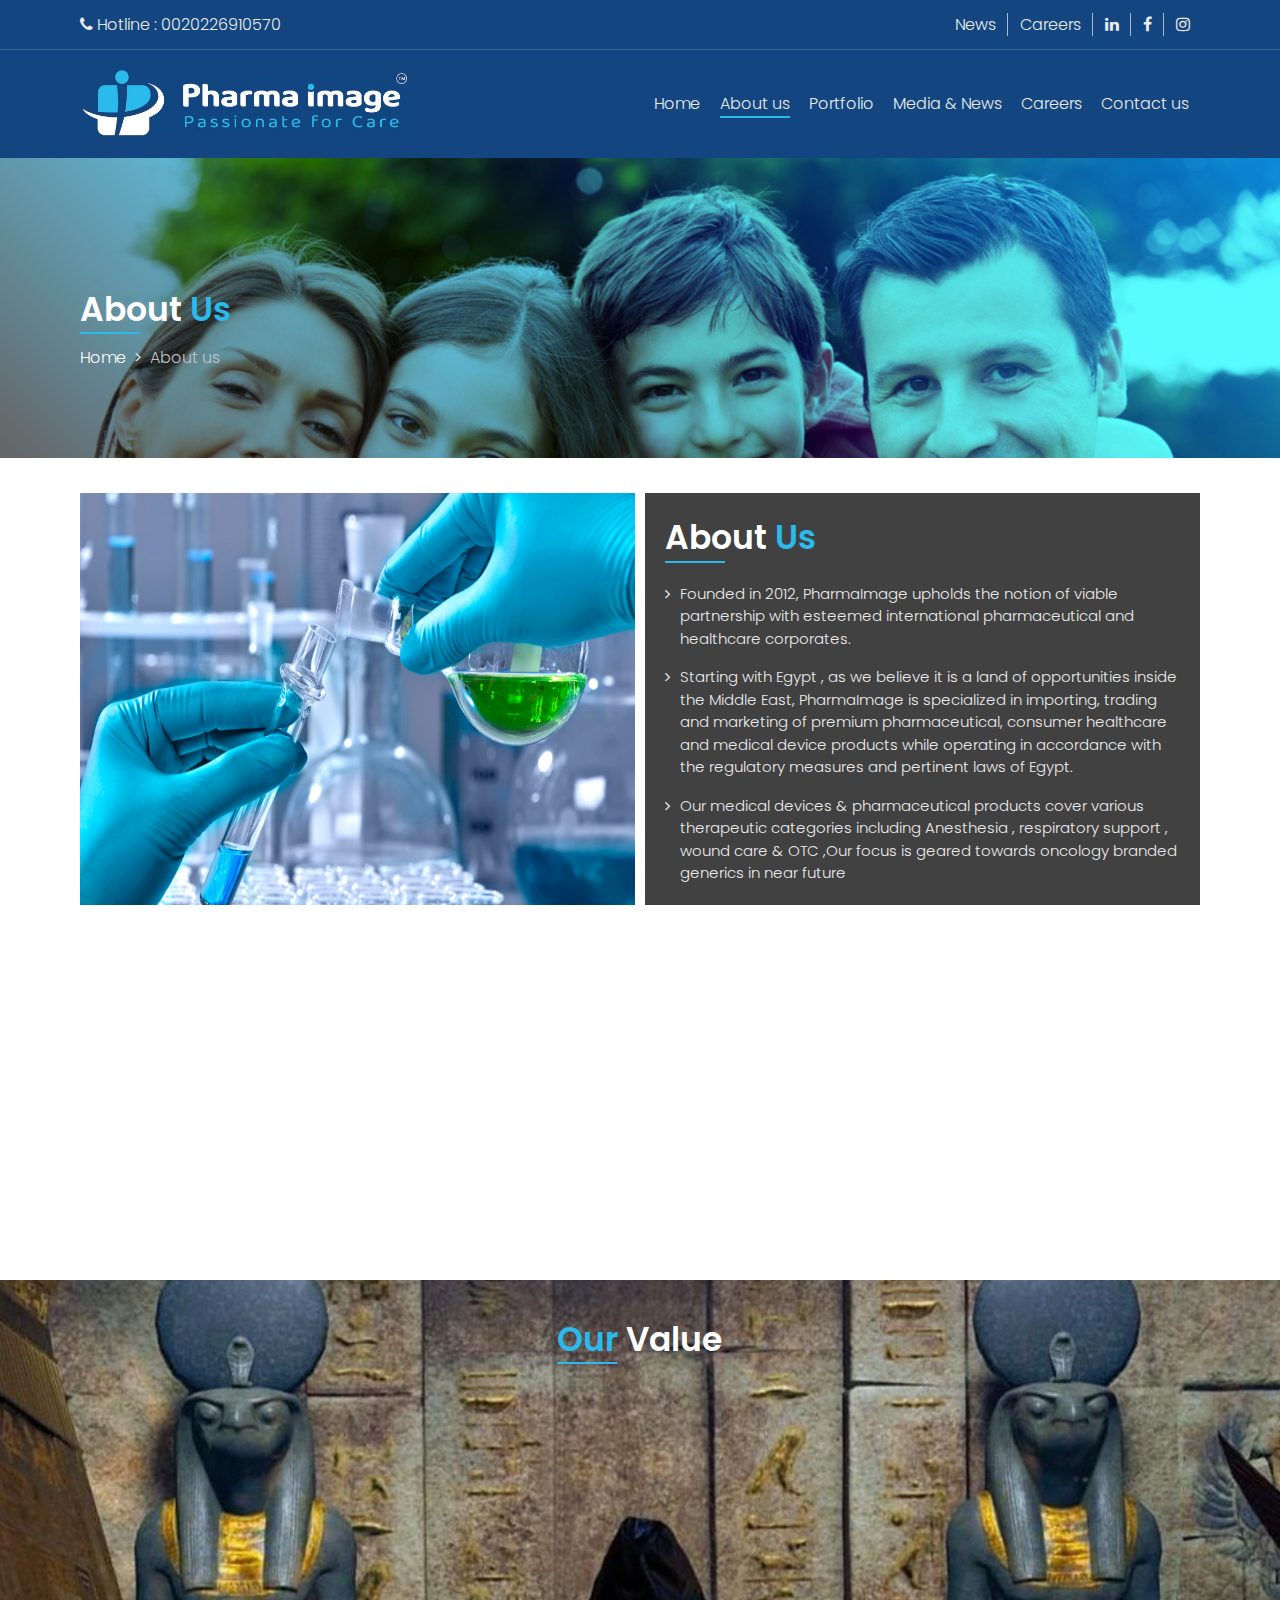
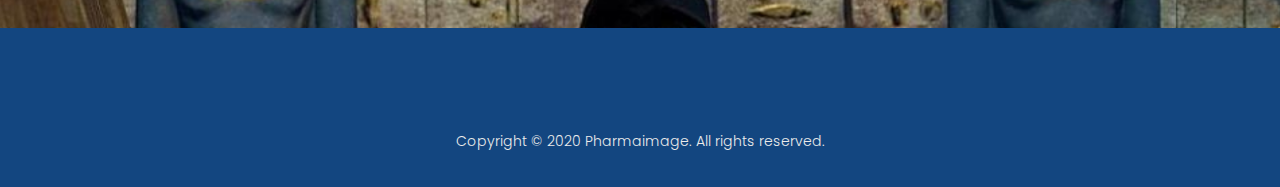
==== commit 77a941c6: "Update aboutus.html" ====
--- a/aboutus.html
+++ b/aboutus.html
@@ -34,13 +34,13 @@
                                 <li class="hidden"><a href="news.html"> News </a></li>
                                 <li class="hidden"><a href="careers.html"> Careers </a></li>
                                 <li>
-                                    <a href="#"> <i class="fa fab fa-linkedin"></i> </a>
+                                    <a target="_blank" href="https://www.linkedin.com/company/pharma-image"> <i class="fa fab fa-linkedin"></i> </a>
                                 </li>
                                 <li>
-                                    <a href="#"> <i class="fa fab fa-facebook"></i> </a>
+                                    <a target="_blank" href="https://www.facebook.com/Pharma-Image-1161669703869302/"> <i class="fa fab fa-facebook"></i> </a>
                                 </li>
                                 <li>
-                                    <a href="#"> <i class="fa fab fa-instagram"></i> </a>
+                                    <a target="_blank" href="https://instagram.com/pharmaimage?igshid=zlwtjfjl67d5"> <i class="fa fab fa-instagram"></i> </a>
                                 </li>
                             </ul>
                         </div>
@@ -102,7 +102,7 @@
             <div class="container-fluid Pharma_Custon_Container">
                 <div class="form-row">
                     <div class="col-xl-6 col-lg-6 col-md-6 col-12">
-                        <img class="w-100 small-hidden wow fadeInUp" src="assets/image/home-main-banner-2.jpg" alt="">
+                        <img class="w-100 h-100 small-hidden wow fadeInUp" src="assets/image/home-main-banner-2.jpg" alt="">
                     </div>
                     <div class="col-xl-6 col-lg-6 col-md-6 col-12">
                         <div class="Pharma_About wow fadeInUp">
@@ -115,6 +115,10 @@
                                     <i class="fa fa-angle-right"></i> Starting with Egypt , as we believe it is a land of opportunities inside the Middle East, PharmaImage is specialized in importing, trading and marketing of premium pharmaceutical, consumer
                                     healthcare and medical device products while operating in accordance with the regulatory measures and pertinent laws of Egypt.
                                 </p>
+                                <p>
+                                    <i class="fa fa-angle-right"></i> Our medical devices & pharmaceutical products cover various therapeutic categories including Anesthesia , respiratory support , wound care & OTC ,Our focus is geared towards oncology
+                                    branded generics in near future
+                                </p>
                             </div>
                         </div>
                     </div>
@@ -225,4 +229,4 @@
         <script src="./assets/js/custom.js"></script>
 </body>
 
-</html>+</html>
